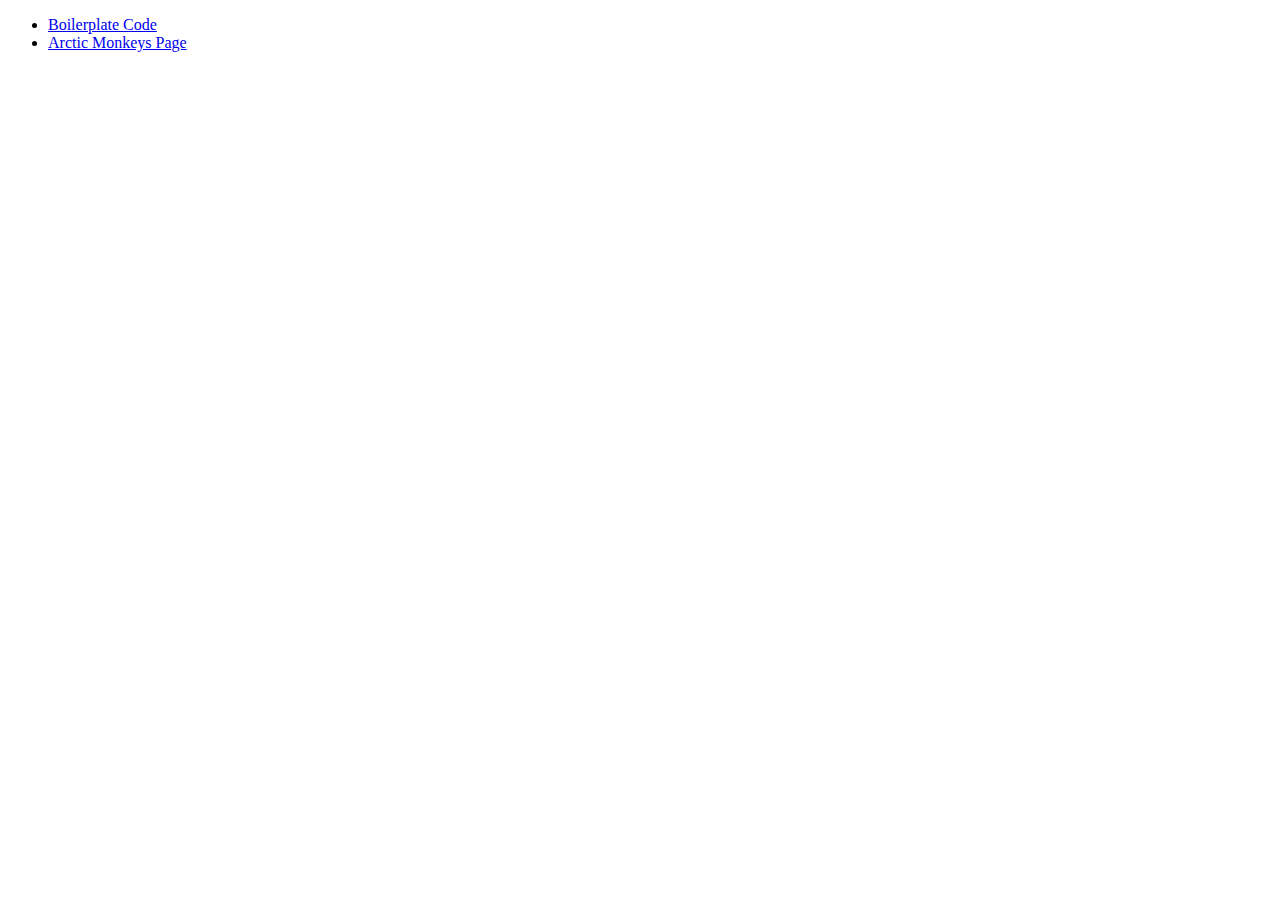
==== index.html @ 3128abf1 "Update index.html" ====
<!DOCTYPE html>
<html lang="en">
<head>
	<meta charset="UTF-8">
	<title>Document</title>
</head>
<body>
	<ul>
		<li><a href="WebDev/Boilerplate">Boilerplate Code</a></li>
		<li><a href="WebDev/Profile">Arctic Monkeys Page</a></li>
	</ul>
	
</body>
</html>﻿
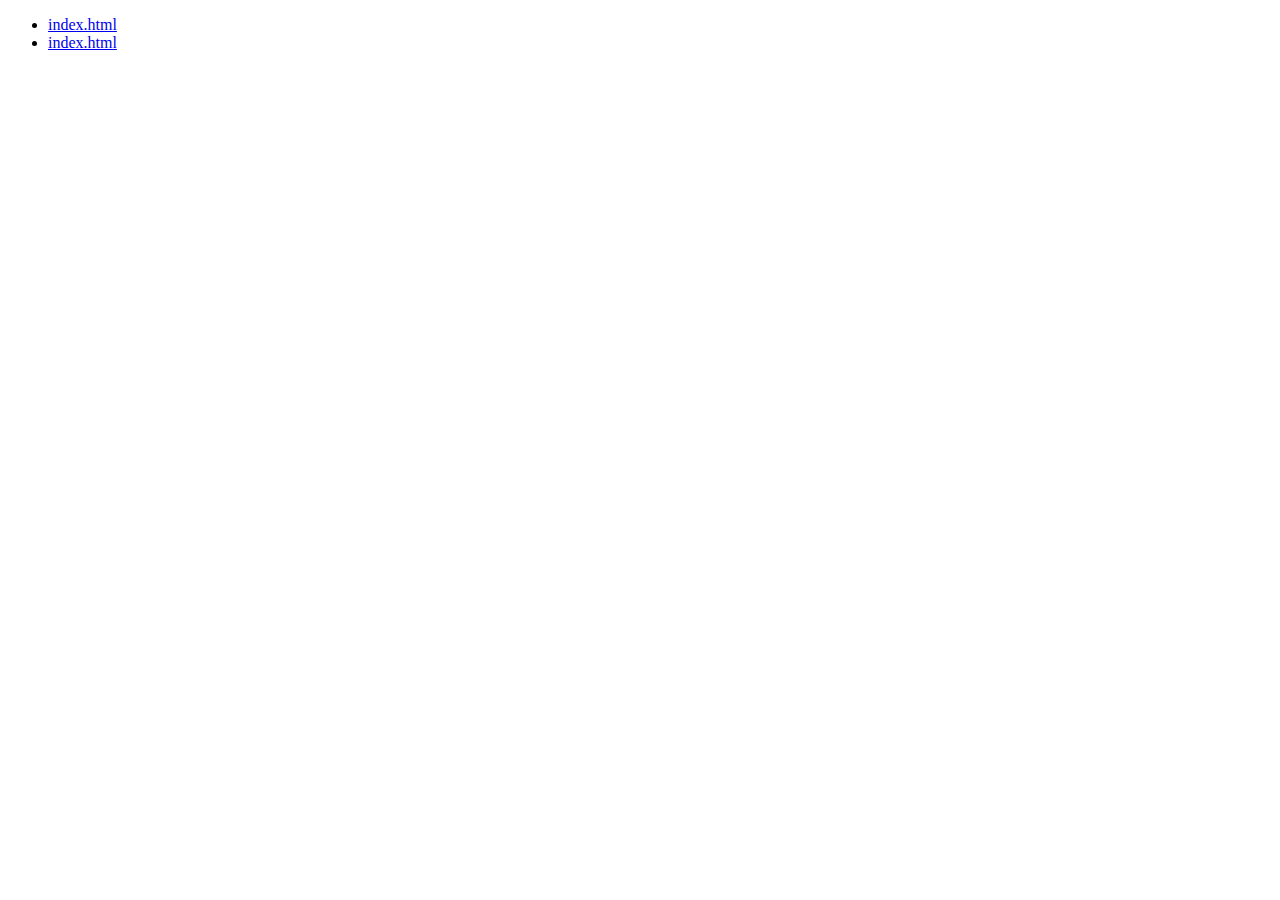
==== commit 145eac5d: "all projects fixed" ====
--- a/index.html
+++ b/index.html
@@ -6,8 +6,8 @@
 </head>
 <body>
 	<ul>
-		<li><a href="WebDev/Boilerplate">Boilerplate Code</a></li>
-		<li><a href="WebDev/Profile">Arctic Monkeys Page</a></li>
+		<li><a href="Boilerplate">index.html</a></li>
+		<li><a href="Profile">index.html</a></li>
 	</ul>
 	
 </body>
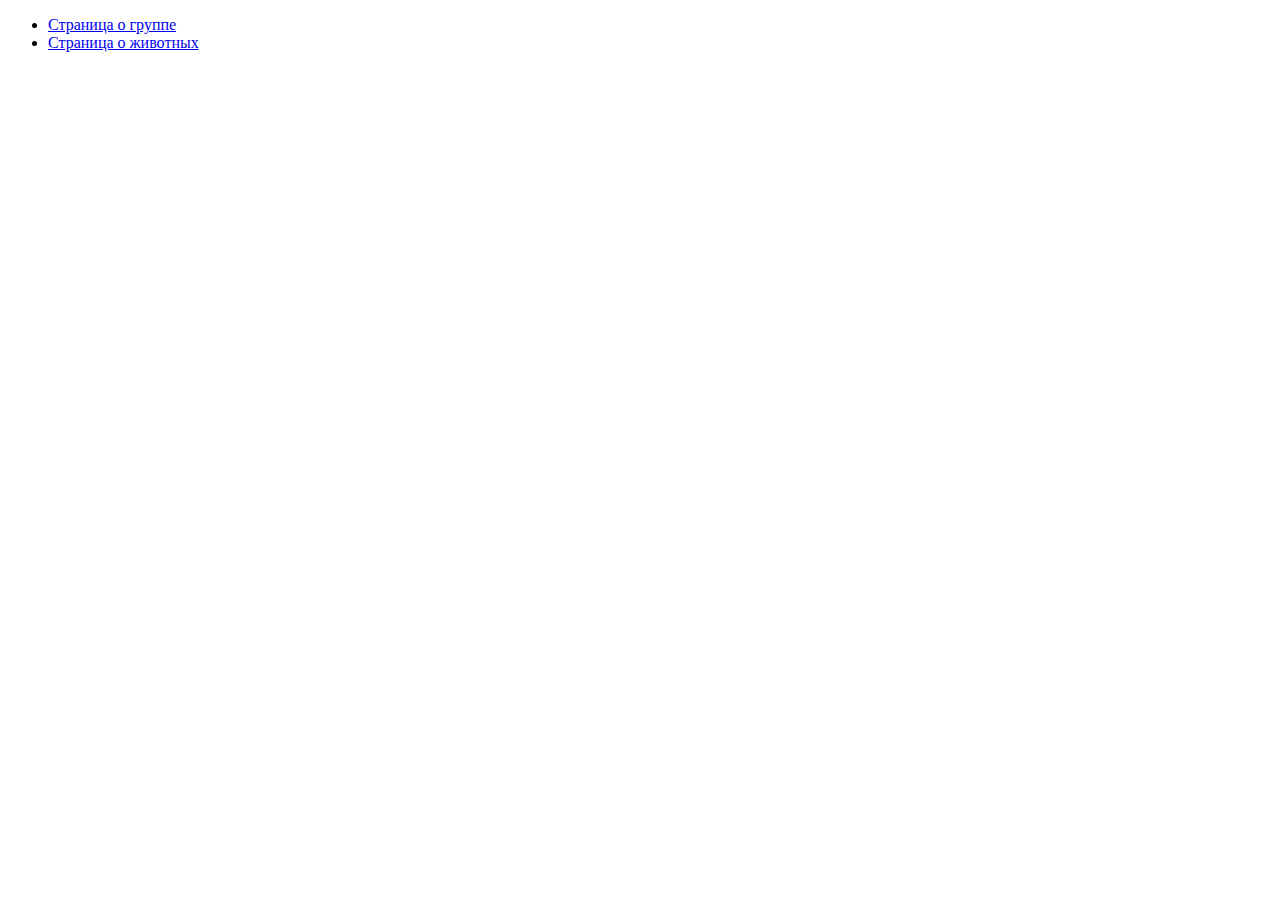
==== commit cb6c90d0: "fixed after stream" ====
--- a/index.html
+++ b/index.html
@@ -6,8 +6,8 @@
 </head>
 <body>
 	<ul>
-		<li><a href="Boilerplate">index.html</a></li>
-		<li><a href="Profile">index.html</a></li>
+		<li><a href="Profile/index.html">Страница о группе</a></li>
+		<li><a href="Page_AnimalTesting/index.html">Страница о животных</a></li>
 	</ul>
 	
 </body>
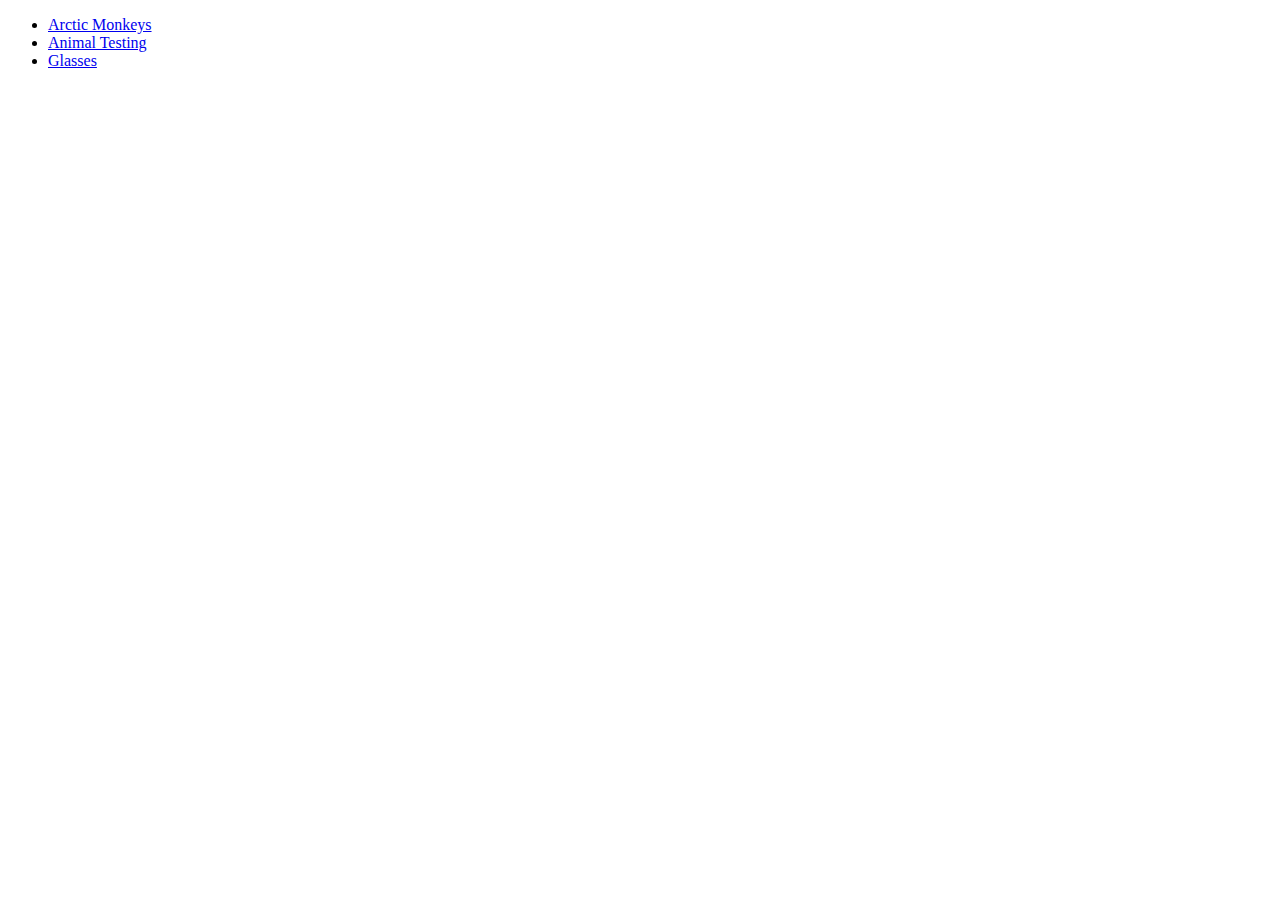
==== commit c1b19c93: "links to homepage" ====
--- a/index.html
+++ b/index.html
@@ -6,8 +6,9 @@
 </head>
 <body>
 	<ul>
-		<li><a href="Profile/index.html">Страница о группе</a></li>
-		<li><a href="Page_AnimalTesting/index.html">Страница о животных</a></li>
+		<li><a href="Profile/index.html">Arctic Monkeys</a></li>
+		<li><a href="Page_AnimalTesting/index.html">Animal Testing</a></li>
+		<li><a href="Columns/index.html">Glasses</a></li>
 	</ul>
 	
 </body>
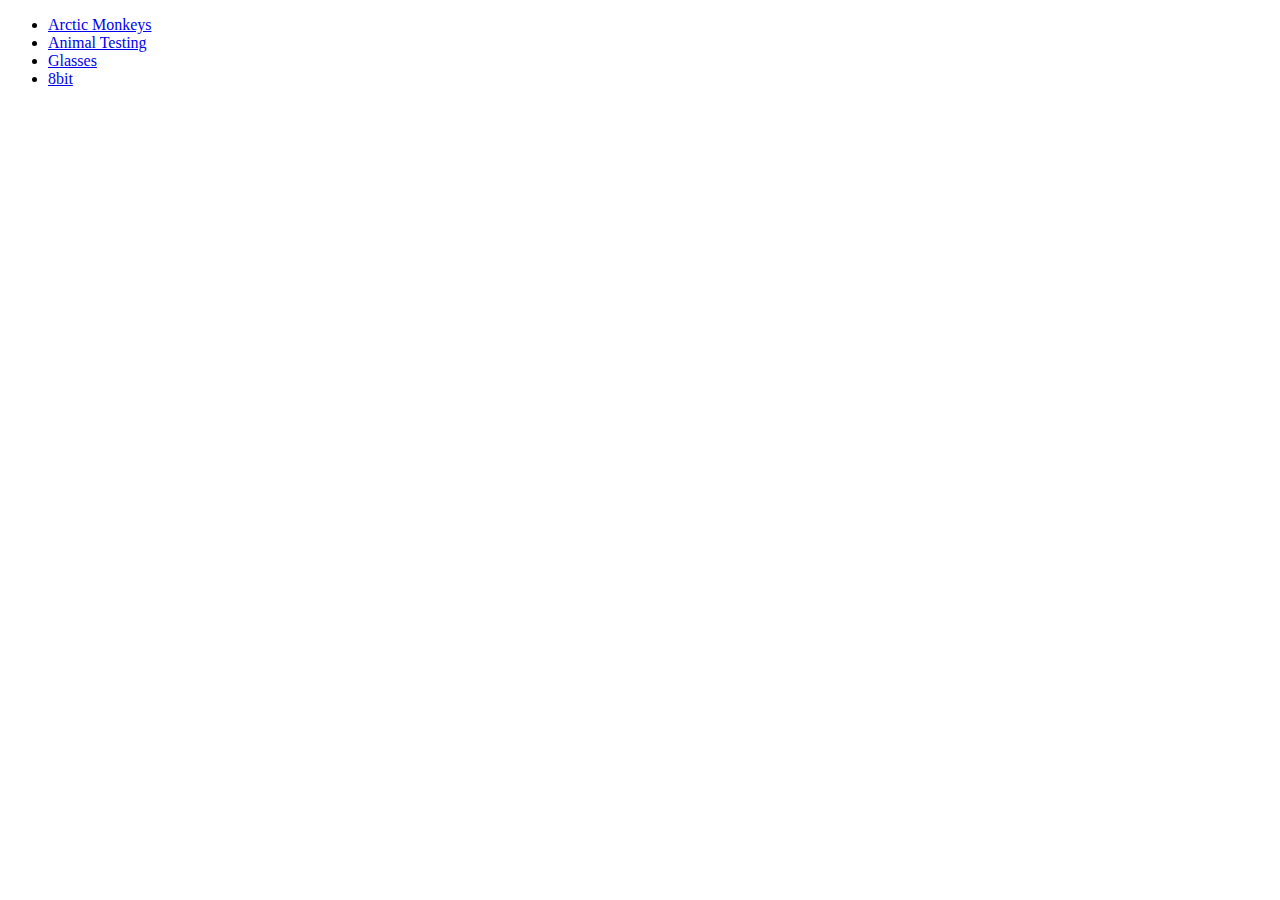
==== commit 19c57e8f: "Flex hw" ====
--- a/index.html
+++ b/index.html
@@ -2,13 +2,14 @@
 <html lang="en">
 <head>
 	<meta charset="UTF-8">
-	<title>Document</title>
+	<title>MCS Projects</title>
 </head>
 <body>
 	<ul>
 		<li><a href="Profile/index.html">Arctic Monkeys</a></li>
 		<li><a href="Page_AnimalTesting/index.html">Animal Testing</a></li>
 		<li><a href="Columns/index.html">Glasses</a></li>
+		<li><a href="Flex_8bit/index.html">8bit</a></li>
 	</ul>
 	
 </body>
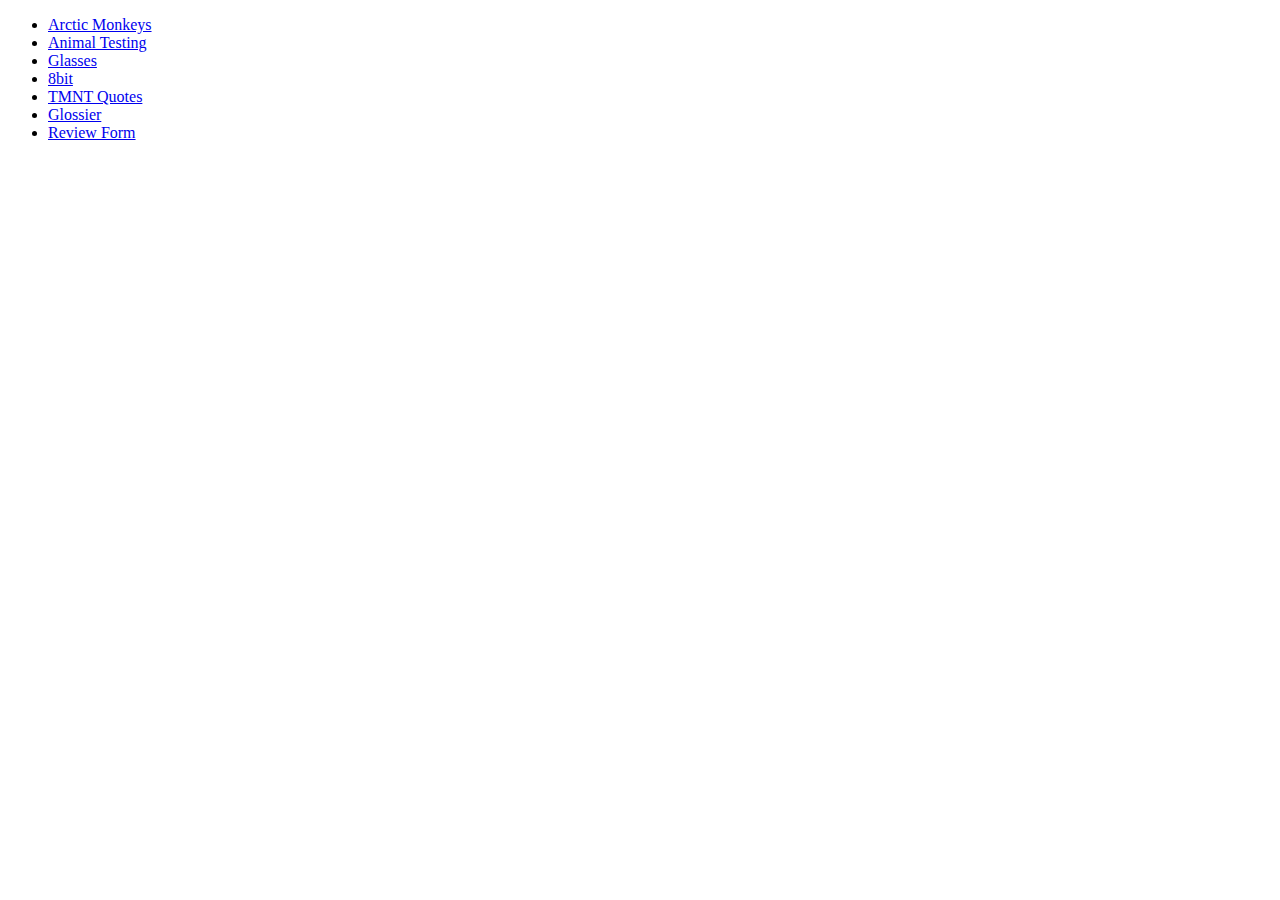
==== commit 241a37af: "HW" ====
--- a/index.html
+++ b/index.html
@@ -10,6 +10,9 @@
 		<li><a href="Page_AnimalTesting/index.html">Animal Testing</a></li>
 		<li><a href="Columns/index.html">Glasses</a></li>
 		<li><a href="Flex_8bit/index.html">8bit</a></li>
+		<li><a href="Quotes/index.html">TMNT Quotes</a></li>
+		<li><a href="Adaptive_page/index.html">Glossier</a></li>
+		<li><a href="Form/index.html">Review Form</a></li>
 	</ul>
 	
 </body>
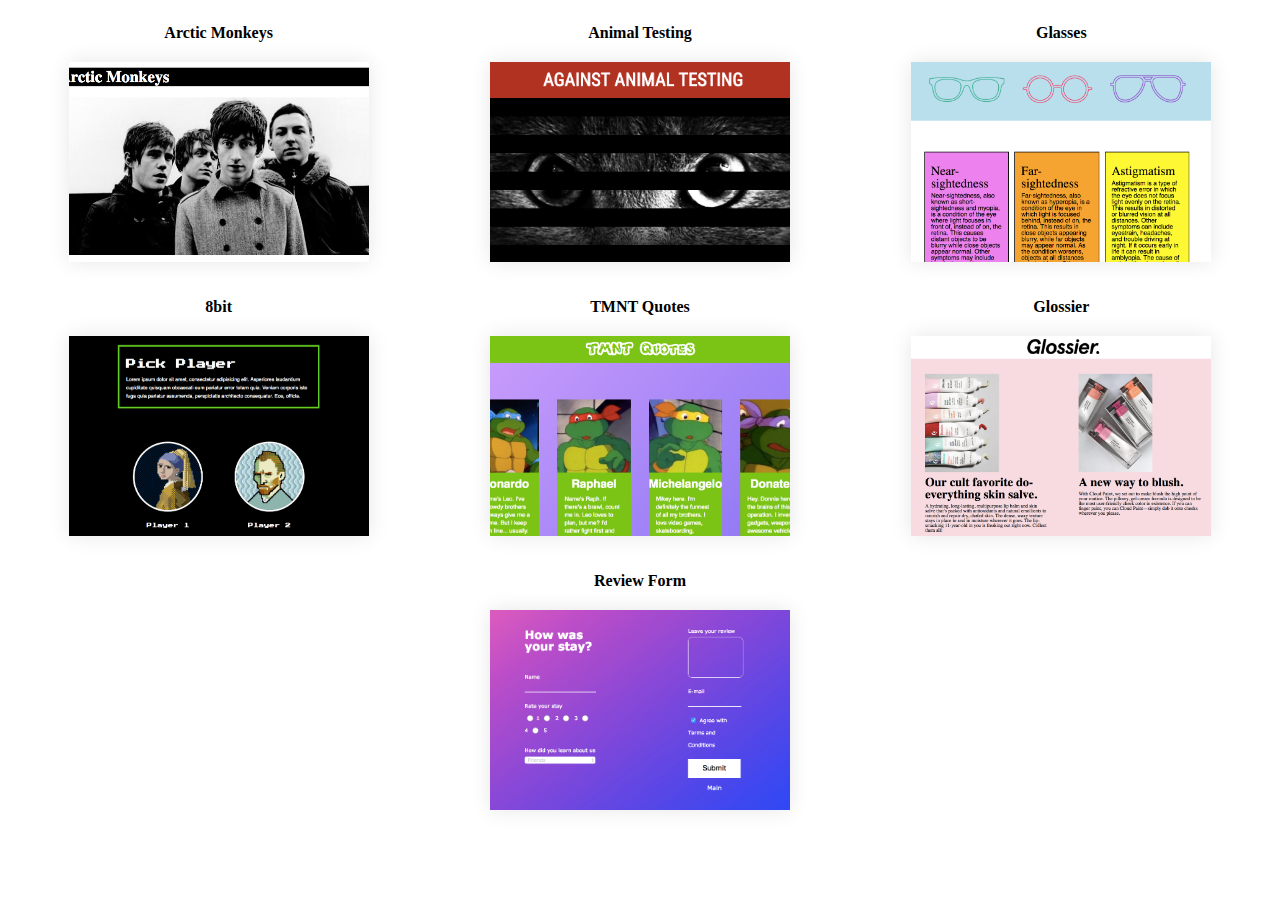
==== commit aa7d0aee: "index" ====
--- a/index.html
+++ b/index.html
@@ -2,18 +2,44 @@
 <html lang="en">
 <head>
 	<meta charset="UTF-8">
+	<meta name="viewport" content="width=device-width, initial-scale=1">
+	<meta charset="utf-8">
+	<meta description="MCS projects">
+	<meta keywords="mcs,moscowcodingschool,projects">
+	<link rel="stylesheet" href="style.css">
 	<title>MCS Projects</title>
 </head>
 <body>
-	<ul>
-		<li><a href="Profile/index.html">Arctic Monkeys</a></li>
-		<li><a href="Page_AnimalTesting/index.html">Animal Testing</a></li>
-		<li><a href="Columns/index.html">Glasses</a></li>
-		<li><a href="Flex_8bit/index.html">8bit</a></li>
-		<li><a href="Quotes/index.html">TMNT Quotes</a></li>
-		<li><a href="Adaptive_page/index.html">Glossier</a></li>
-		<li><a href="Form/index.html">Review Form</a></li>
-	</ul>
-	
+	<div class="container">
+			<div class="project">
+				<p><a href="Profile/index.html">Arctic Monkeys</a></p>
+				<div class="img one"></div>
+			</div>
+			<div class="project">
+				<p><a href="Page_AnimalTesting/index.html">Animal Testing</a></p>
+				<div class="img two"></div>
+			</div>
+			<div class="project">
+				<p><a href="Columns/index.html">Glasses</a></p>
+				<div class="img three"></div>
+			</div>
+			<div class="project">
+				<p><a href="Flex_8bit/index.html">8bit</a></p>
+				<div class="img four"></div>
+			</div>
+			<div class="project">
+				<p><a href="Quotes/index.html">TMNT Quotes</a></p>
+				<div class="img five"></div>
+			</div>
+			<div class="project">
+				<p><a href="Adaptive_page/index.html">Glossier</a></p>
+				<div class="img six"></div>
+			</div>
+			<div class="project">
+				<p><a href="Form/index.html">Review Form</a></p>
+				<div class="img seven"></div>
+			</div>
+			
+	</div>
 </body>
 </html>﻿
--- a/style.css
+++ b/style.css
@@ -0,0 +1,53 @@
+a {
+	text-decoration: none;	
+	color: black;
+	font-weight: bold;
+	font-family: Verdana;
+}
+
+
+.container {
+	display: flex;
+	flex-wrap: wrap;
+	justify-content: space-around;
+}
+
+.img {
+	width: 300px;
+	height: 200px;
+	background-size: cover;
+	background-position: center;
+  	margin: 20px 30px;
+  	box-shadow: 0 0 20px rgba(0,0,0,.1);
+  	transition: 2s;
+}
+
+.one {
+	background-image: url('img1.png');
+}
+.two {
+	background-image: url('img2.png');
+}
+.three {
+	background-image: url('img3.png');
+}
+.four {
+	background-image: url('img4.png');
+}
+.five {
+	background-image: url('img5.png');
+}
+.six {
+	background-image: url('img6.png');
+}
+.seven {
+	background-image: url('img7.png');
+}
+
+
+.project p {
+	text-align: center;
+}
+
+
+
